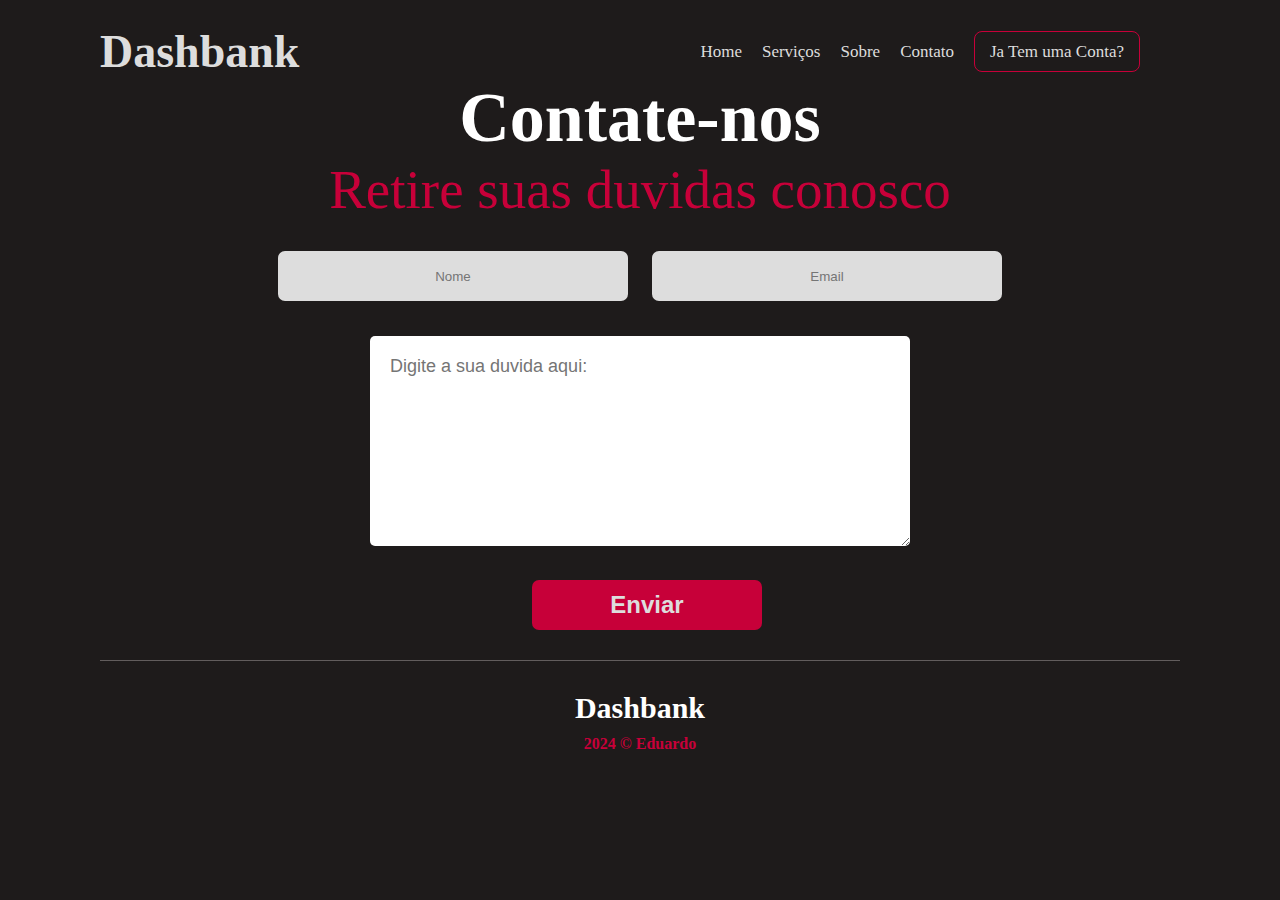
==== ABA-CONTATO/contato.html @ 539da2d5 "subindo o Dashbank" ====
<!DOCTYPE html>
<html lang="pt-br">
<head>
    <meta charset="UTF-8">
    <meta name="viewport" content="width=device-width, initial-scale=1.0">
    <title>Contato</title>
    <link rel="shortcut icon" href="img/fone-de-ouvido.png" type="image/x-icon">
    <link rel="stylesheet" href="css/style.css">
</head>
<body>
    <header>
        <div id="header-container">
            <h1><a href="../index.html">Dashbank</a></h1>
            <nav id="navbar-header">
                <ul>
                    <li><a href="#">Home</a></li>
                    <li><a href="#">Serviços</a></li>
                    <li><a href="#">Sobre</a></li>
                    <li><a href="contato.html">Contato</a></li>
                    <li><a href="#" id="cadastro">Ja Tem uma Conta?</a></li>
                </ul>
            </nav>
        </div>
    </header>
     <main>
        <h1>Contate-nos</h1>
        <p>Retire suas duvidas conosco</p>
        <div class="formulario">
            <form>
                <input type="text" name="nome" placeholder="Nome" class="dados" required>
                <input type="email" name="email" placeholder="Email" class="dados" required>
                <textarea name="textarea" id="textarea" placeholder="Digite a sua duvida aqui:" required></textarea>
                <input type="submit" value="Enviar">
            </form>
        </div>
     </main>
     <footer>
        <div id="copy">
            <h3>Dashbank</h3>
            <p><a href="https://github.com/EduardoGoncalve" target="_blank" class="link">2024 &copy; Eduardo</a></p>
        </div>
    </footer>
</body>
</html>
---- ABA-CONTATO/css/style.css ----
* {
    margin: 0;
    padding: 0;
    font-family: Georgia;
}

body {
    margin: 0 100px 0;
    background-color: #1e1b1b;
}

#header-container {
    margin-top: 25px;
    display: flex;
    justify-content: space-between;
    align-items: center;
    margin-right: 40px
}

#header-container h1 a{
    text-decoration: none;
    color: #ddd;
    font-size: 46px;
    transition: 0.3s;
}

#header-container h1 a:hover {
    color: #c70039;
}

#header-container ul a {
    text-decoration: none;
    color: #ddd;
}

#navbar-header ul {
    display: flex;
    gap: 20px;
}

#navbar-header li {
    list-style: none;
}

#navbar-header li a {
    transition: .5s;
    font-size: 17px;
}

#navbar-header li a:hover {
    color: #c70039;
}

#cadastro {
    border: 1px solid #c70039;
    border-radius: 8px;
    padding: 10px 15px;
    transition: .5s;
}

#cadastro:hover {
    border: 1px solid #ddd; 
    padding: 15px 20px;
}

/* Main */
main {
    text-align: center;
}
main h1 {
    font-size: 70px;
    color: #fff;
}

main p {
    font-size: 55px;
    color: #c70039;
    margin-bottom: 20px;
}

/* form - input */

form input {
    border: none;
    border-radius: 7px;
    background-color: #ddd;
    height: 50px;
    width: 350px; 
    text-align: center;
    font-family: Helvetica;
}

.dados {
    margin: 10px;
}

textarea {
    margin-top: 25px;
    width: 500px;
    height: 170px;
    padding: 20px;
    border: none;
    border-radius: 5px;
    font-family: Helvetica;
    font-size: 18px;
}

input[type= "submit"] {
    display: block;
    margin-left: 40%;
    height: 50px;
    width: 230px;
    font-size: 24px;
    font-weight: bold;
    border: none;
    background-color: #c70039;
    color: #ddd;
    transition: 0.5s;
    cursor: pointer;
    margin-top: 30px;
}

input[type= "submit"]:hover {
    margin-left: 448px;
    width: 264px;
}

/* Rodapé */

footer {
    border-top: 1px solid #625d5d;
    margin-top: 30px;
    padding: 30px 0 10px;
    color: #fff;
    display: flex;
    justify-content: center;
    text-align: center;
}
 #copy h3 {
    margin-bottom: 10px;
    font-size: 30px;    
}

#copy a {
    font-weight: bold;
    text-decoration: none;
    color: #c70039;
}
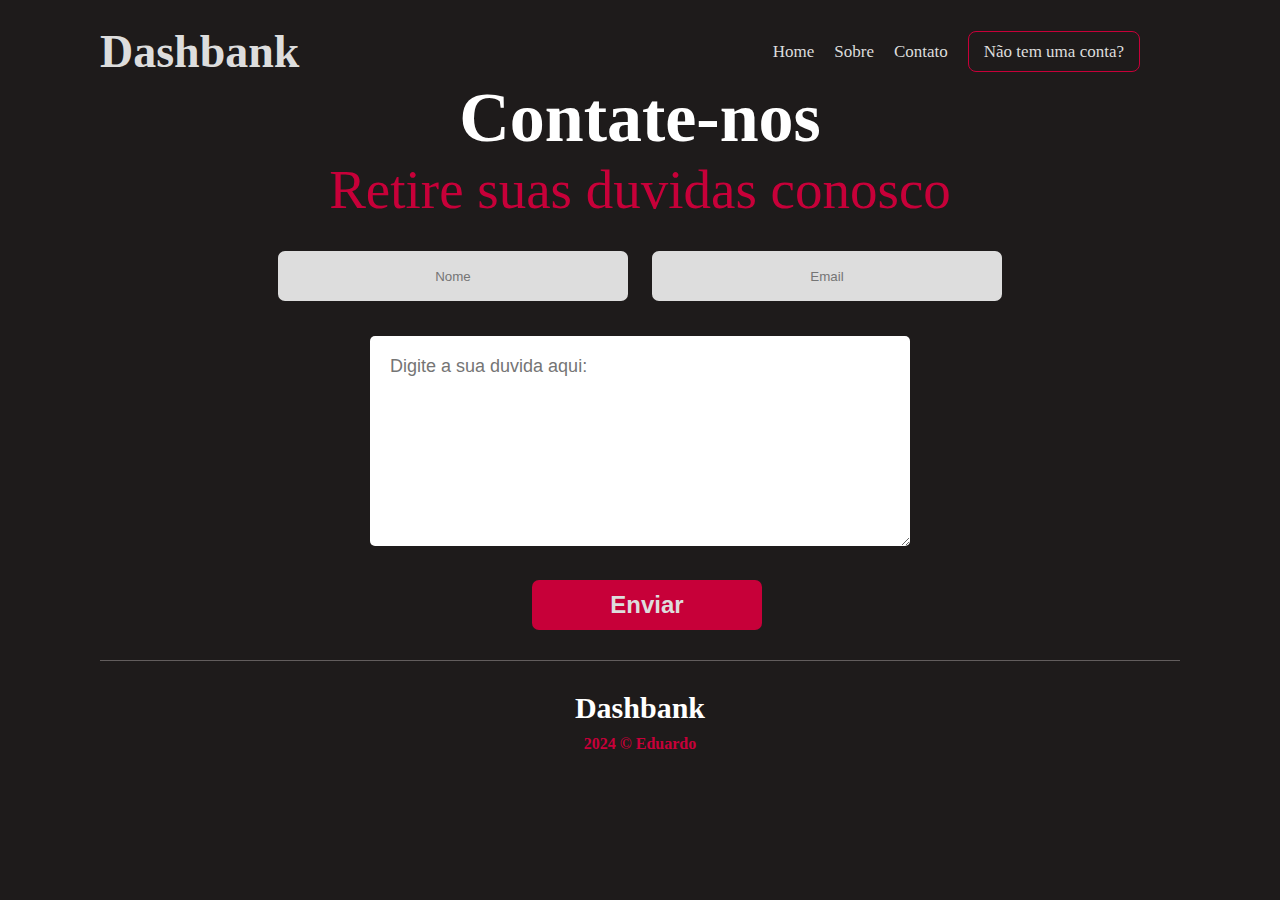
==== commit c0876850: "aba-sobre estilização" ====
--- a/ABA-CONTATO/contato.html
+++ b/ABA-CONTATO/contato.html
@@ -13,11 +13,10 @@
             <h1><a href="../index.html">Dashbank</a></h1>
             <nav id="navbar-header">
                 <ul>
-                    <li><a href="#">Home</a></li>
-                    <li><a href="#">Serviços</a></li>
-                    <li><a href="#">Sobre</a></li>
+                    <li><a href="../index.html">Home</a></li>
+                    <li><a href="../ABA-SOBRE/sobre.html">Sobre</a></li>
                     <li><a href="contato.html">Contato</a></li>
-                    <li><a href="#" id="cadastro">Ja Tem uma Conta?</a></li>
+                    <li><a href="../ABA-LOGIN/login.html" id="cadastro">Não tem uma conta?</a></li>
                 </ul>
             </nav>
         </div>
